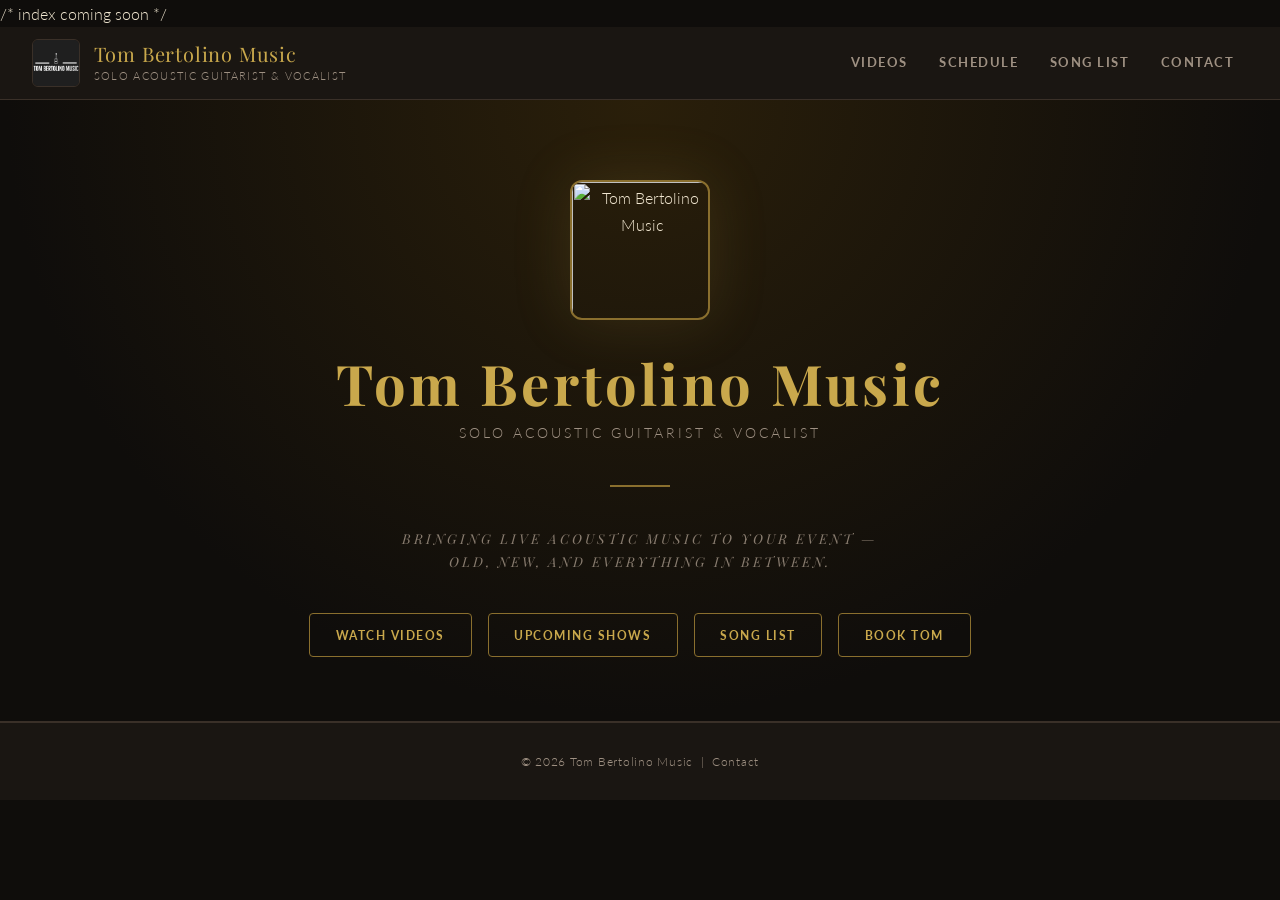
==== index.html @ b823c3ff "Update index.html" ====
/* index coming soon */
<!DOCTYPE html>
<html lang="en">
<head>
  <meta charset="UTF-8" />
  <meta name="viewport" content="width=device-width, initial-scale=1.0" />
  <title>Tom Bertolino Music</title>
  <meta name="description" content="Tom Bertolino – Solo acoustic guitarist and vocalist available for events in the St. Louis metro area." />
  <link rel="stylesheet" href="style.css" />
</head>
<body>

  <header>
    <a class="site-logo" href="index.html">
      <img src="tom_bertolino_logo.jpg" alt="Tom Bertolino Music Logo" />
      <span>
        <span class="site-title">Tom Bertolino Music</span>
        <span class="site-sub">Solo Acoustic Guitarist &amp; Vocalist</span>
      </span>
    </a>
    <nav>
      <a href="videos.html">Videos</a>
      <a href="schedule.html">Schedule</a>
      <a href="song-list.html">Song List</a>
      <a href="contact.html">Contact</a>
    </nav>
  </header>

  <section class="hero">
    <img class="hero-logo" src="logo.jpg" alt="Tom Bertolino Music" />
    <h1>Tom Bertolino Music</h1>
    <p>Solo Acoustic Guitarist &amp; Vocalist</p>
    <div class="hero-divider"></div>
    <p class="hero-tagline">Bringing live acoustic music to your event — old, new, and everything in between.</p>
    <div class="hero-nav">
      <a class="btn" href="videos.html">Watch Videos</a>
      <a class="btn" href="schedule.html">Upcoming Shows</a>
      <a class="btn" href="song-list.html">Song List</a>
      <a class="btn" href="contact.html">Book Tom</a>
    </div>
  </section>

  <footer>
    <p>&copy; <span id="yr"></span> Tom Bertolino Music &nbsp;|&nbsp; <a href="contact.html">Contact</a></p>
  </footer>

  <script>document.getElementById('yr').textContent = new Date().getFullYear();</script>
</body>
</html>
---- style.css ----
/* styles coming soon */
@import url('https://fonts.googleapis.com/css2?family=Playfair+Display:ital,wght@0,400;0,700;1,400&family=Lato:wght@300;400;700&display=swap');

/* ── CSS Variables ── */
:root {
  --bg:        #0f0d0b;
  --surface:   #1a1612;
  --card:      #221e19;
  --border:    #3a3028;
  --gold:      #c9a84c;
  --gold-dim:  #8a6f2e;
  --cream:     #f0e6d0;
  --muted:     #9e9082;
  --white:     #ffffff;
  --font-head: 'Playfair Display', Georgia, serif;
  --font-body: 'Lato', Helvetica, sans-serif;
}

/* ── Reset & Base ── */
*, *::before, *::after { box-sizing: border-box; margin: 0; padding: 0; }

html { scroll-behavior: smooth; }

body {
  background-color: var(--bg);
  color: var(--cream);
  font-family: var(--font-body);
  font-weight: 300;
  font-size: 16px;
  line-height: 1.7;
  min-height: 100vh;
}

a { color: var(--gold); text-decoration: none; transition: color 0.2s; }
a:hover { color: var(--cream); }

img { max-width: 100%; display: block; }

/* ── Header / Nav ── */
header {
  background: var(--surface);
  border-bottom: 1px solid var(--border);
  padding: 0 2rem;
  position: sticky;
  top: 0;
  z-index: 100;
  display: flex;
  align-items: center;
  justify-content: space-between;
  gap: 1rem;
  flex-wrap: wrap;
}

.site-logo {
  display: flex;
  align-items: center;
  gap: 0.85rem;
  padding: 0.75rem 0;
  text-decoration: none;
}

.site-logo img {
  width: 48px;
  height: 48px;
  border-radius: 6px;
  border: 1px solid var(--border);
}

.site-title {
  font-family: var(--font-head);
  font-size: 1.25rem;
  color: var(--gold);
  letter-spacing: 0.04em;
  line-height: 1.2;
}

.site-sub {
  font-family: var(--font-body);
  font-size: 0.7rem;
  color: var(--muted);
  letter-spacing: 0.12em;
  text-transform: uppercase;
  display: block;
}

nav {
  display: flex;
  gap: 0.25rem;
  flex-wrap: wrap;
  align-items: center;
}

nav a {
  color: var(--muted);
  font-size: 0.8rem;
  font-weight: 700;
  letter-spacing: 0.12em;
  text-transform: uppercase;
  padding: 0.5rem 0.85rem;
  border-radius: 4px;
  transition: color 0.2s, background 0.2s;
}

nav a:hover,
nav a.active {
  color: var(--gold);
  background: rgba(201,168,76,0.08);
}

/* ── Hero (index only) ── */
.hero {
  text-align: center;
  padding: 5rem 2rem 4rem;
  background: radial-gradient(ellipse at 50% 0%, #2a1f0a 0%, var(--bg) 70%);
  border-bottom: 1px solid var(--border);
}

.hero-logo {
  width: 140px;
  height: 140px;
  border-radius: 12px;
  border: 2px solid var(--gold-dim);
  margin: 0 auto 2rem;
  box-shadow: 0 0 60px rgba(201,168,76,0.15);
}

.hero h1 {
  font-family: var(--font-head);
  font-size: clamp(2.2rem, 5vw, 3.5rem);
  color: var(--gold);
  letter-spacing: 0.06em;
  line-height: 1.1;
  margin-bottom: 0.5rem;
}

.hero p {
  font-size: 0.85rem;
  letter-spacing: 0.22em;
  text-transform: uppercase;
  color: var(--muted);
  margin-bottom: 2.5rem;
}

.hero-divider {
  width: 60px;
  height: 2px;
  background: var(--gold-dim);
  margin: 0 auto 2.5rem;
}

.hero-tagline {
  font-family: var(--font-head);
  font-style: italic;
  font-size: 1.15rem;
  color: var(--cream);
  max-width: 480px;
  margin: 0 auto 2.5rem;
  opacity: 0.85;
}

.hero-nav {
  display: flex;
  justify-content: center;
  gap: 1rem;
  flex-wrap: wrap;
}

.btn {
  display: inline-block;
  padding: 0.65rem 1.6rem;
  border: 1px solid var(--gold-dim);
  border-radius: 4px;
  color: var(--gold);
  font-family: var(--font-body);
  font-size: 0.78rem;
  font-weight: 700;
  letter-spacing: 0.12em;
  text-transform: uppercase;
  transition: background 0.2s, color 0.2s, border-color 0.2s;
}

.btn:hover {
  background: var(--gold);
  color: var(--bg);
  border-color: var(--gold);
}

/* ── Page Header (inner pages) ── */
.page-header {
  padding: 3.5rem 2rem 2.5rem;
  text-align: center;
  background: radial-gradient(ellipse at 50% 0%, #2a1f0a 0%, var(--bg) 70%);
  border-bottom: 1px solid var(--border);
}

.page-header h1 {
  font-family: var(--font-head);
  font-size: clamp(1.8rem, 4vw, 2.8rem);
  color: var(--gold);
  letter-spacing: 0.06em;
}

.page-header p {
  color: var(--muted);
  font-size: 0.82rem;
  letter-spacing: 0.15em;
  text-transform: uppercase;
  margin-top: 0.4rem;
}

.page-divider {
  width: 50px;
  height: 2px;
  background: var(--gold-dim);
  margin: 1.2rem auto 0;
}

/* ── Main Content ── */
main {
  max-width: 1100px;
  margin: 0 auto;
  padding: 3rem 2rem 5rem;
}

/* ── Videos Grid ── */
.video-grid {
  display: grid;
  grid-template-columns: repeat(auto-fill, minmax(300px, 1fr));
  gap: 1.75rem;
}

.video-card {
  background: var(--card);
  border: 1px solid var(--border);
  border-radius: 8px;
  overflow: hidden;
  transition: border-color 0.2s, transform 0.2s;
}

.video-card:hover {
  border-color: var(--gold-dim);
  transform: translateY(-3px);
}

.video-embed {
  position: relative;
  width: 100%;
  padding-top: 56.25%;
  background: #000;
}

.video-embed iframe {
  position: absolute;
  top: 0; left: 0;
  width: 100%; height: 100%;
  border: none;
}

.video-title {
  padding: 0.85rem 1rem;
  font-family: var(--font-head);
  font-size: 0.95rem;
  color: var(--cream);
  border-top: 1px solid var(--border);
}

/* ── Schedule ── */
.schedule-list {
  display: flex;
  flex-direction: column;
  gap: 1.25rem;
}

.schedule-item {
  background: var(--card);
  border: 1px solid var(--border);
  border-left: 3px solid var(--gold-dim);
  border-radius: 6px;
  padding: 1.25rem 1.5rem;
  display: grid;
  grid-template-columns: auto 1fr auto;
  gap: 0.5rem 1.5rem;
  align-items: center;
}

.schedule-date {
  font-family: var(--font-head);
  font-size: 1rem;
  color: var(--gold);
  white-space: nowrap;
}

.schedule-venue {
  font-size: 0.95rem;
  color: var(--cream);
  font-weight: 400;
}

.schedule-location {
  font-size: 0.8rem;
  color: var(--muted);
  margin-top: 0.2rem;
}

.schedule-time {
  font-size: 0.78rem;
  color: var(--muted);
  letter-spacing: 0.06em;
  white-space: nowrap;
  text-align: right;
}

.no-shows {
  font-family: var(--font-head);
  font-style: italic;
  color: var(--muted);
  text-align: center;
  padding: 3rem 0;
}

/* ── Song List ── */
.song-intro {
  font-style: italic;
  color: var(--muted);
  text-align: center;
  margin-bottom: 2.5rem;
  font-size: 0.95rem;
}

.era-section {
  margin-bottom: 2.5rem;
}

.era-title {
  font-family: var(--font-head);
  font-size: 1.3rem;
  color: var(--gold);
  border-bottom: 1px solid var(--border);
  padding-bottom: 0.5rem;
  margin-bottom: 1rem;
  letter-spacing: 0.04em;
}

.song-columns {
  columns: 2;
  column-gap: 2rem;
}

@media (max-width: 600px) {
  .song-columns { columns: 1; }
}

.song-item {
  font-size: 0.88rem;
  color: var(--cream);
  padding: 0.2rem 0;
  break-inside: avoid;
}

.song-item .artist {
  color: var(--muted);
  font-size: 0.8rem;
}

/* ── Contact ── */
.contact-wrap {
  max-width: 560px;
  margin: 0 auto;
}

.contact-intro {
  text-align: center;
  color: var(--muted);
  margin-bottom: 2.5rem;
  font-size: 0.95rem;
}

.contact-form {
  display: flex;
  flex-direction: column;
  gap: 1.1rem;
}

.form-group {
  display: flex;
  flex-direction: column;
  gap: 0.35rem;
}

.form-group label {
  font-size: 0.75rem;
  font-weight: 700;
  letter-spacing: 0.1em;
  text-transform: uppercase;
  color: var(--muted);
}

.form-group input,
.form-group textarea {
  background: var(--card);
  border: 1px solid var(--border);
  border-radius: 5px;
  color: var(--cream);
  font-family: var(--font-body);
  font-size: 0.95rem;
  padding: 0.7rem 0.9rem;
  transition: border-color 0.2s;
  outline: none;
}

.form-group input:focus,
.form-group textarea:focus {
  border-color: var(--gold-dim);
}

.form-group textarea {
  resize: vertical;
  min-height: 130px;
}

.btn-submit {
  align-self: flex-start;
  background: transparent;
  cursor: pointer;
  font-family: var(--font-body);
}

.btn-submit:hover {
  background: var(--gold);
  color: var(--bg);
}

.form-success {
  display: none;
  background: rgba(201,168,76,0.1);
  border: 1px solid var(--gold-dim);
  border-radius: 6px;
  padding: 1rem 1.25rem;
  color: var(--gold);
  font-size: 0.9rem;
  text-align: center;
  margin-top: 1rem;
}

/* ── Footer ── */
footer {
  background: var(--surface);
  border-top: 1px solid var(--border);
  text-align: center;
  padding: 1.75rem 2rem;
  font-size: 0.78rem;
  color: var(--muted);
  letter-spacing: 0.06em;
}

footer a { color: var(--muted); }
footer a:hover { color: var(--gold); }

/* ── Responsive ── */
@media (max-width: 640px) {
  .schedule-item {
    grid-template-columns: 1fr;
    gap: 0.25rem;
  }
  .schedule-time { text-align: left; }
  header { padding: 0 1rem; }
  main { padding: 2rem 1rem 4rem; }
}
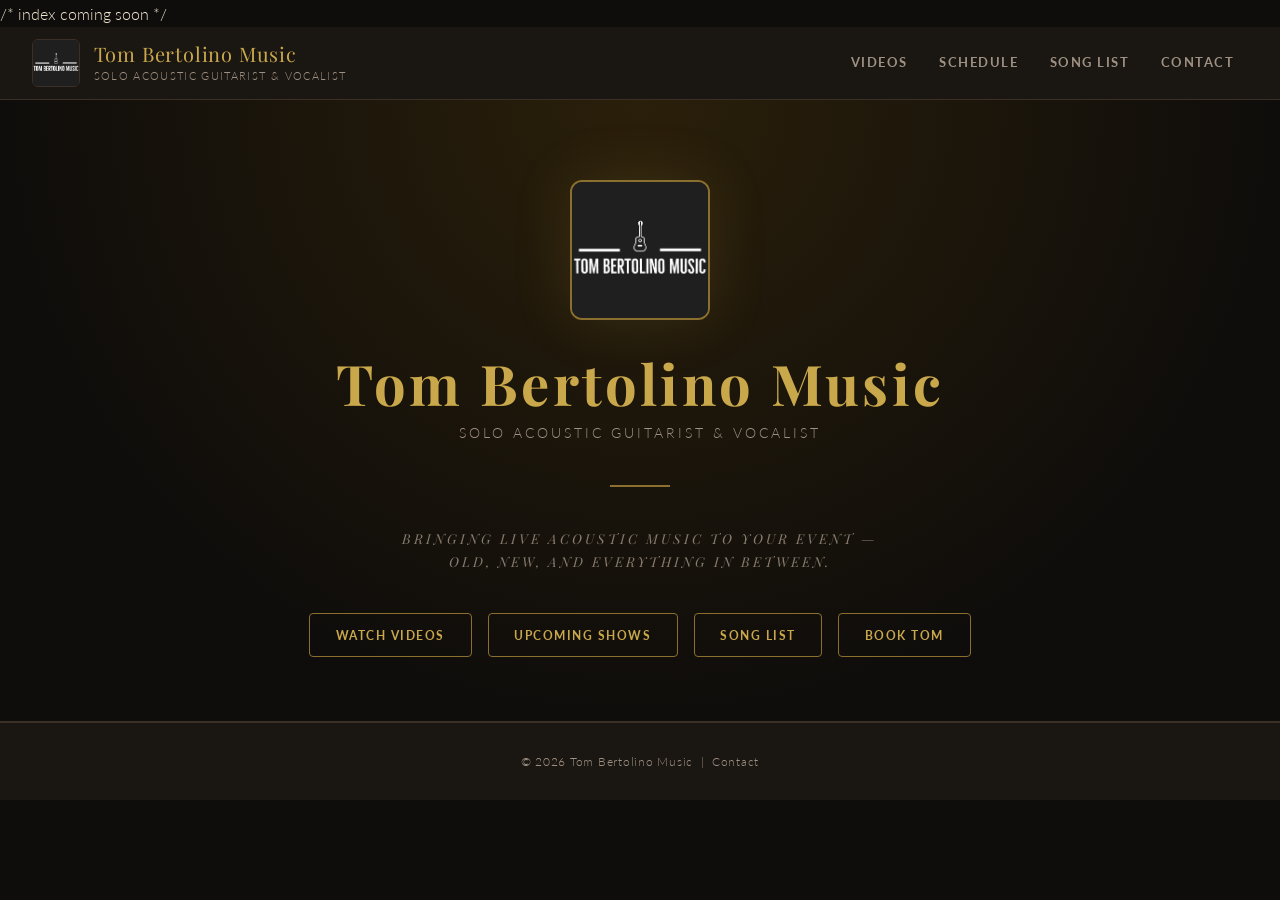
==== commit 908a07c7: "Update index.html" ====
--- a/index.html
+++ b/index.html
@@ -27,7 +27,7 @@
   </header>
 
   <section class="hero">
-    <img class="hero-logo" src="logo.jpg" alt="Tom Bertolino Music" />
+    <img class="hero-logo" src="tom_bertolino_logo.jpg" alt="Tom Bertolino Music" />
     <h1>Tom Bertolino Music</h1>
     <p>Solo Acoustic Guitarist &amp; Vocalist</p>
     <div class="hero-divider"></div>
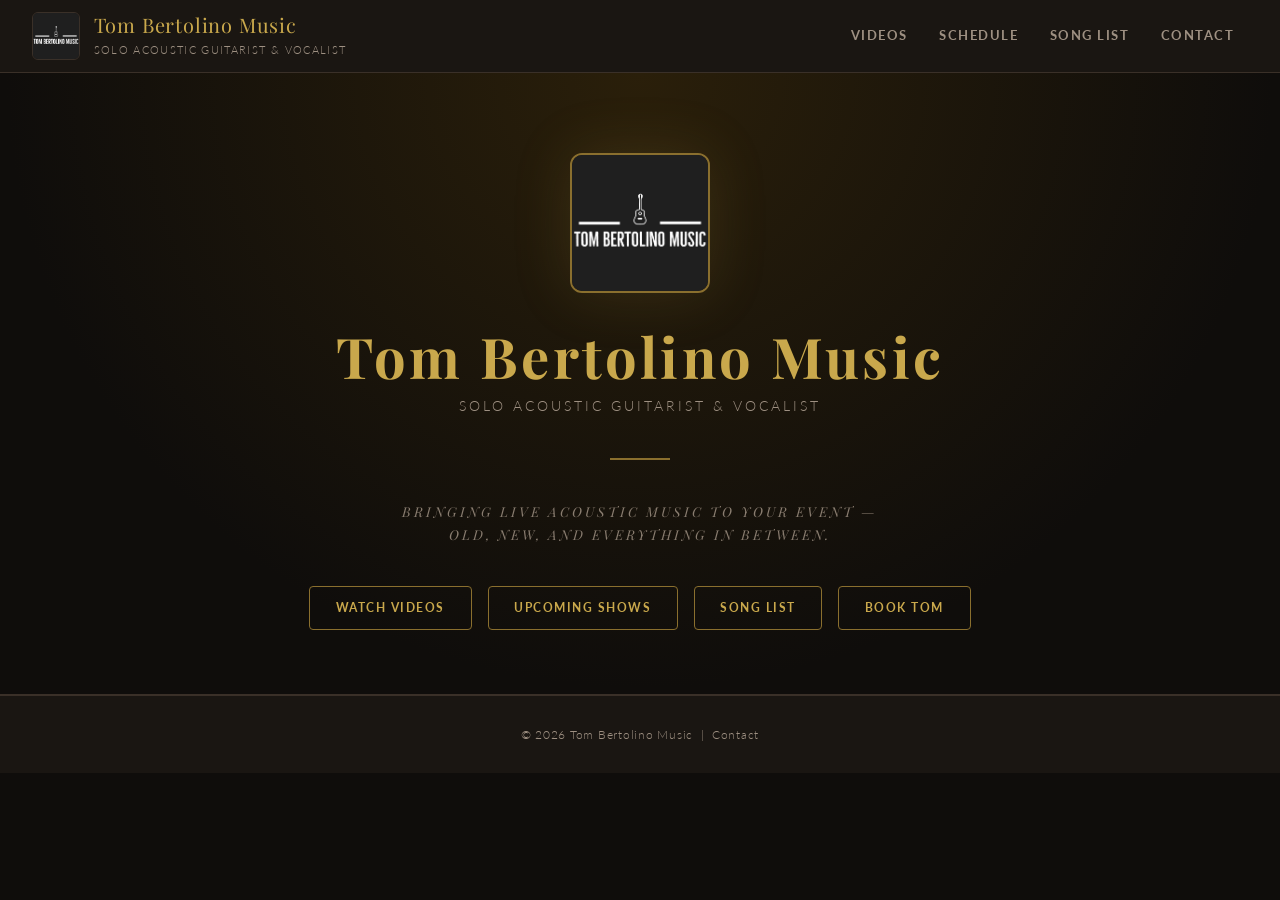
==== commit 3269530b: "Update index.html" ====
--- a/index.html
+++ b/index.html
@@ -1,4 +1,3 @@
-/* index coming soon */
 <!DOCTYPE html>
 <html lang="en">
 <head>
@@ -12,7 +11,7 @@
 
   <header>
     <a class="site-logo" href="index.html">
-      <img src="tom_bertolino_logo.jpg" alt="Tom Bertolino Music Logo" />
+      <img src="https://tebertol.github.io/tombertolinomusic.com/tom_bertolino_logo.jpg" alt="Tom Bertolino Music Logo" />
       <span>
         <span class="site-title">Tom Bertolino Music</span>
         <span class="site-sub">Solo Acoustic Guitarist &amp; Vocalist</span>
@@ -27,7 +26,7 @@
   </header>
 
   <section class="hero">
-    <img class="hero-logo" src="tom_bertolino_logo.jpg" alt="Tom Bertolino Music" />
+    <img class="hero-logo" src="https://tebertol.github.io/tombertolinomusic.com/tom_bertolino_logo.jpg" alt="Tom Bertolino Music" />
     <h1>Tom Bertolino Music</h1>
     <p>Solo Acoustic Guitarist &amp; Vocalist</p>
     <div class="hero-divider"></div>
--- a/style.css
+++ b/style.css
@@ -1,4 +1,3 @@
-/* styles coming soon */
 @import url('https://fonts.googleapis.com/css2?family=Playfair+Display:ital,wght@0,400;0,700;1,400&family=Lato:wght@300;400;700&display=swap');
 
 /* ── CSS Variables ── */
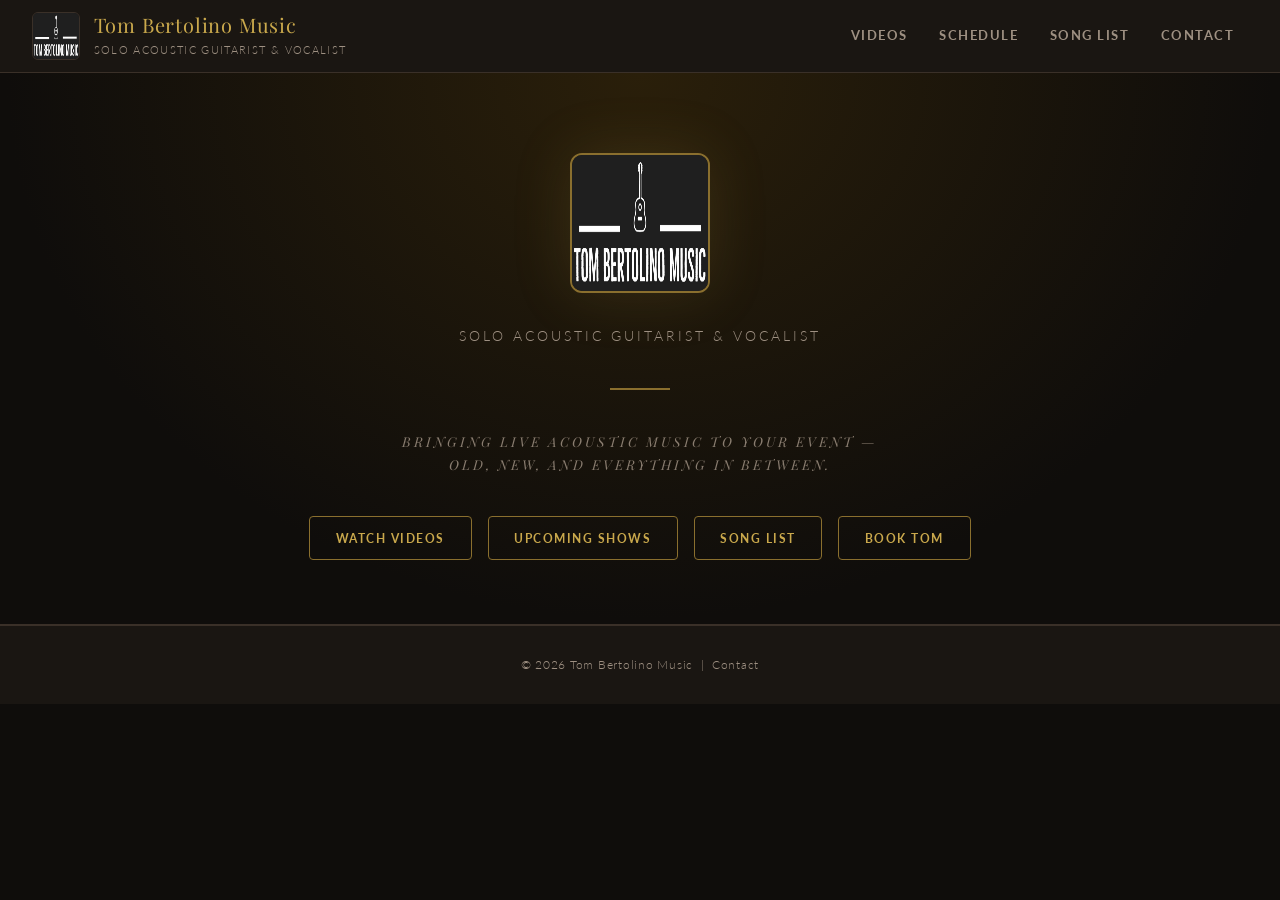
==== commit 5d4c70dc: "Update index.html" ====
--- a/index.html
+++ b/index.html
@@ -27,7 +27,7 @@
 
   <section class="hero">
     <img class="hero-logo" src="https://tebertol.github.io/tombertolinomusic.com/tom_bertolino_logo.jpg" alt="Tom Bertolino Music" />
-    <h1>Tom Bertolino Music</h1>
+    <!-- <h1>Tom Bertolino Music</h1> -->
     <p>Solo Acoustic Guitarist &amp; Vocalist</p>
     <div class="hero-divider"></div>
     <p class="hero-tagline">Bringing live acoustic music to your event — old, new, and everything in between.</p>
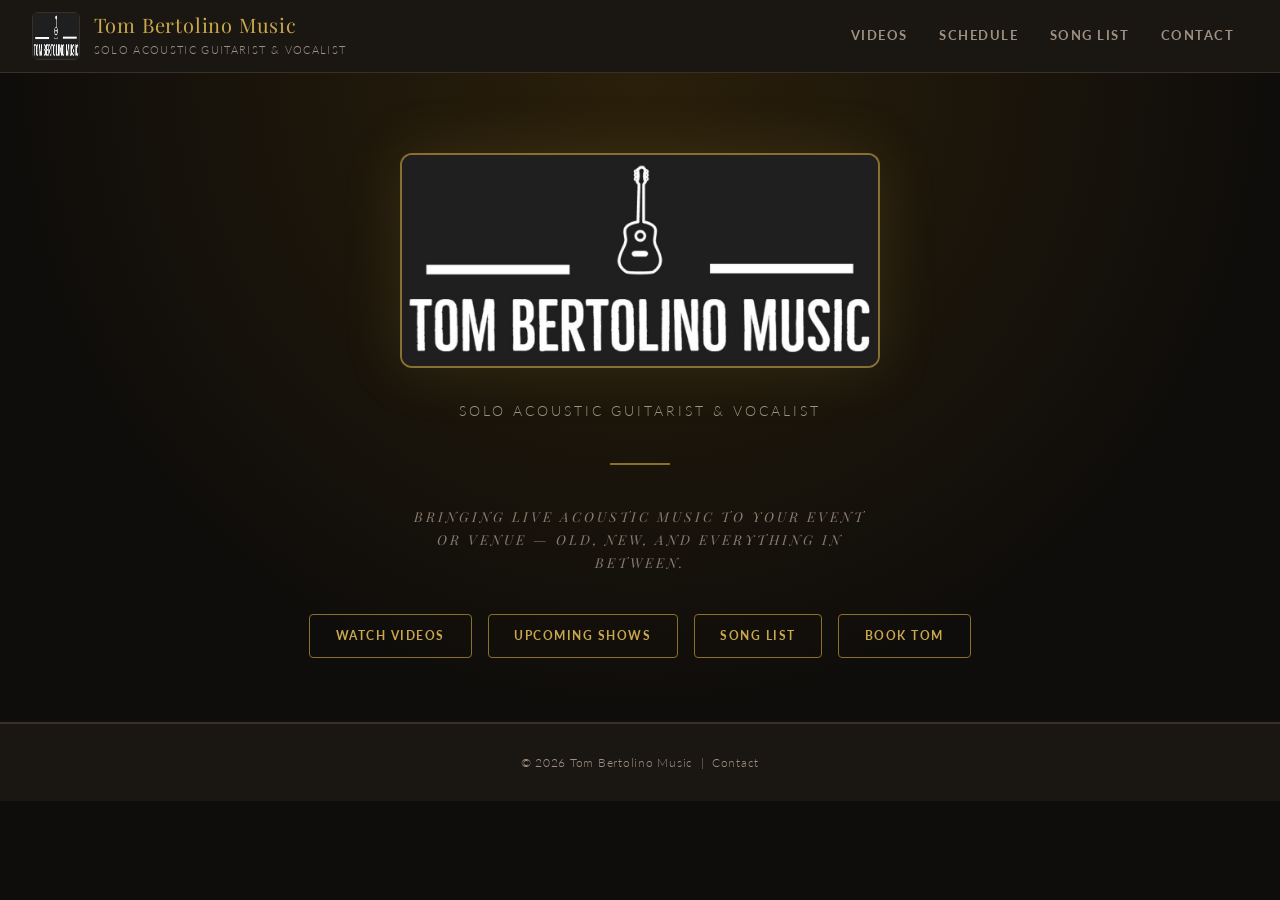
==== commit 3dca8acc: "Update index.html" ====
--- a/index.html
+++ b/index.html
@@ -30,7 +30,7 @@
     <!-- <h1>Tom Bertolino Music</h1> -->
     <p>Solo Acoustic Guitarist &amp; Vocalist</p>
     <div class="hero-divider"></div>
-    <p class="hero-tagline">Bringing live acoustic music to your event — old, new, and everything in between.</p>
+    <p class="hero-tagline">Bringing live acoustic music to your event or venue — old, new, and everything in between.</p>
     <div class="hero-nav">
       <a class="btn" href="videos.html">Watch Videos</a>
       <a class="btn" href="schedule.html">Upcoming Shows</a>
--- a/style.css
+++ b/style.css
@@ -115,8 +115,9 @@
 }
 
 .hero-logo {
-  width: 140px;
-  height: 140px;
+  width: 100%;
+  max-width: 480px;
+  height: auto;
   border-radius: 12px;
   border: 2px solid var(--gold-dim);
   margin: 0 auto 2rem;
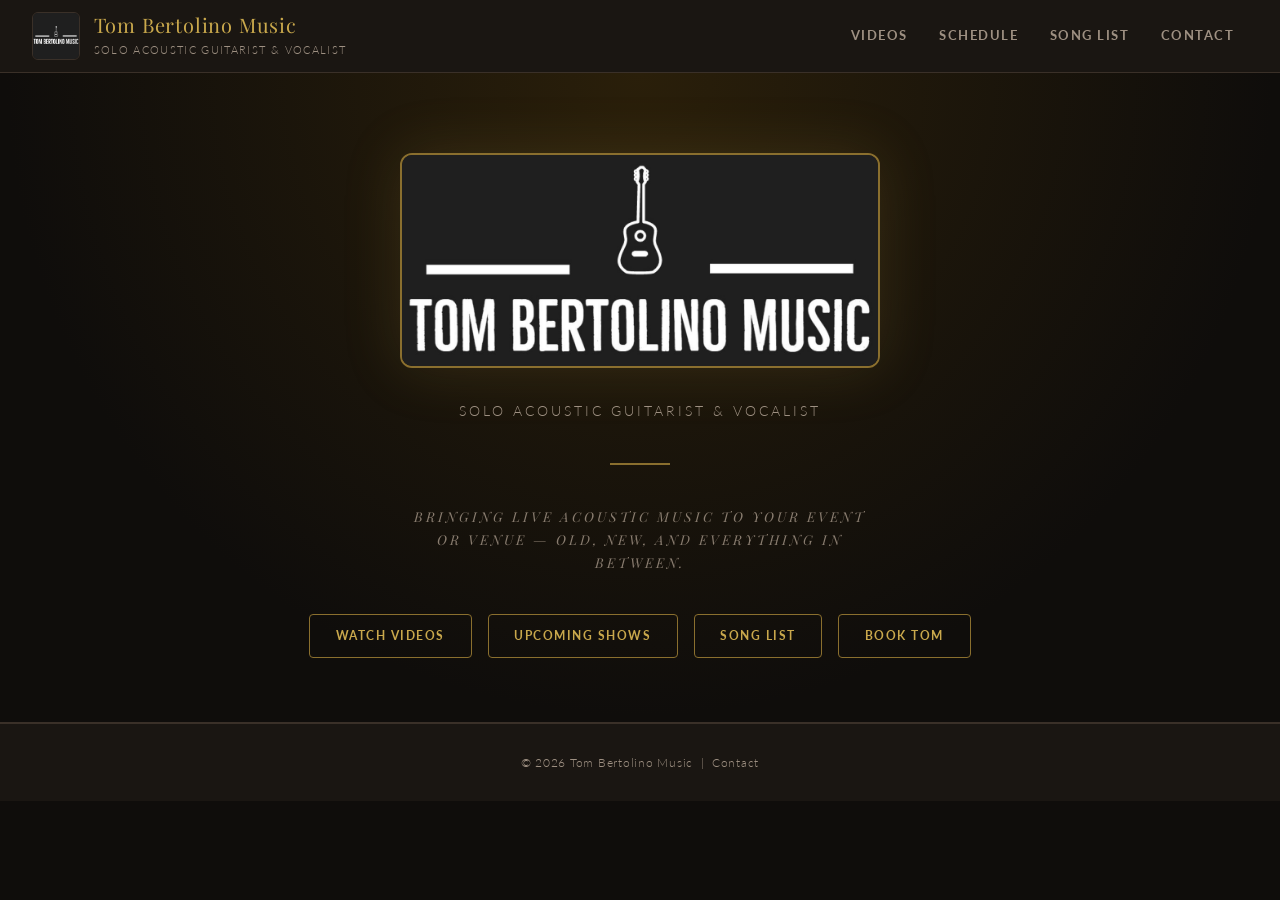
==== commit 16cff92d: "Update index.html" ====
--- a/index.html
+++ b/index.html
@@ -11,7 +11,7 @@
 
   <header>
     <a class="site-logo" href="index.html">
-      <img src="https://tebertol.github.io/tombertolinomusic.com/tom_bertolino_logo.jpg" alt="Tom Bertolino Music Logo" />
+      <img src="tom_bertolino_logo2.jpg" alt="Tom Bertolino Music Logo" />
       <span>
         <span class="site-title">Tom Bertolino Music</span>
         <span class="site-sub">Solo Acoustic Guitarist &amp; Vocalist</span>
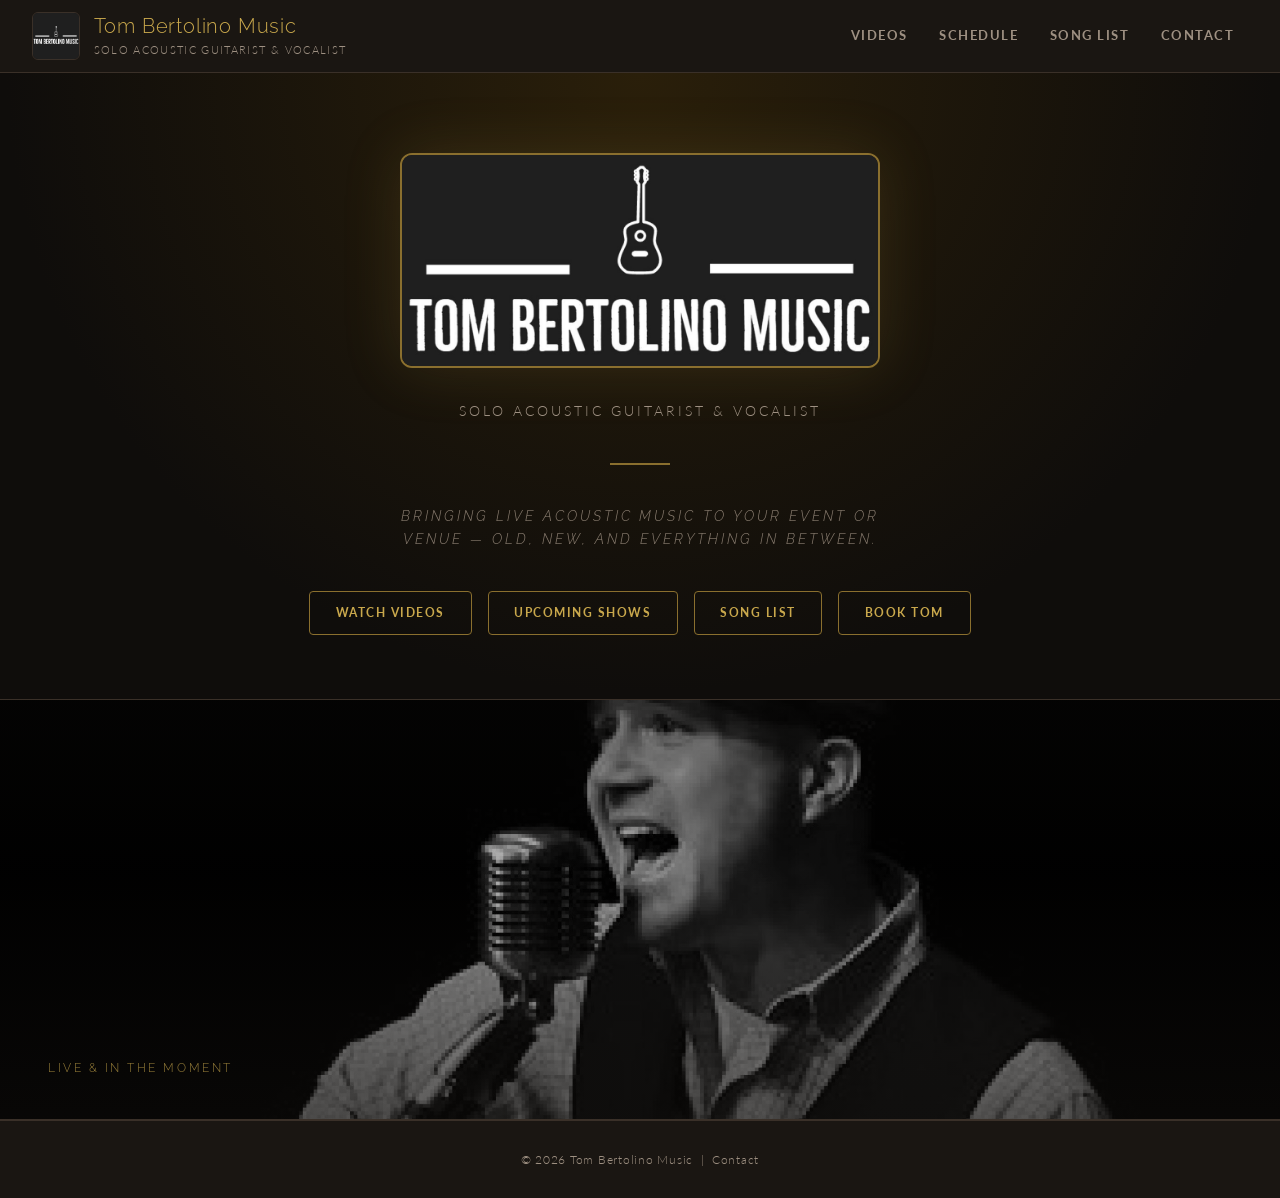
==== commit e9f45d81: "Add files via upload" ====
--- a/index.html
+++ b/index.html
@@ -39,6 +39,14 @@
     </div>
   </section>
 
+  <!-- Full-width performance photo -->
+  <div class="hero-photo">
+    <img src="tom_bertolino_black_white_pic_singing_1.jpg" alt="Tom Bertolino performing live" />
+    <div class="hero-photo-overlay">
+      <span class="hero-photo-caption">Live &amp; in the moment</span>
+    </div>
+  </div>
+
   <footer>
     <p>&copy; <span id="yr"></span> Tom Bertolino Music &nbsp;|&nbsp; <a href="contact.html">Contact</a></p>
   </footer>
--- a/style.css
+++ b/style.css
@@ -1,4 +1,4 @@
-@import url('https://fonts.googleapis.com/css2?family=Playfair+Display:ital,wght@0,400;0,700;1,400&family=Lato:wght@300;400;700&display=swap');
+@import url('https://fonts.googleapis.com/css2?family=Playfair+Display:ital,wght@0,400;0,700;1,400&family=Lato:wght@300;400;700&family=Raleway:wght@700&display=swap');
 
 /* ── CSS Variables ── */
 :root {
@@ -11,7 +11,7 @@
   --cream:     #f0e6d0;
   --muted:     #9e9082;
   --white:     #ffffff;
-  --font-head: 'Playfair Display', Georgia, serif;
+  --font-head: 'Raleway', Helvetica, sans-serif;
   --font-body: 'Lato', Helvetica, sans-serif;
 }
 
@@ -183,6 +183,77 @@
   background: var(--gold);
   color: var(--bg);
   border-color: var(--gold);
+}
+
+/* ── Hero Photo Strip (index only) ── */
+.hero-photo {
+  position: relative;
+  width: 100%;
+  height: 420px;
+  overflow: hidden;
+  border-bottom: 1px solid var(--border);
+}
+
+.hero-photo img {
+  width: 100%;
+  height: 100%;
+  object-fit: cover;
+  object-position: center 20%;
+  display: block;
+  filter: brightness(0.72);
+}
+
+.hero-photo-overlay {
+  position: absolute;
+  inset: 0;
+  background: linear-gradient(
+    to bottom,
+    rgba(15,13,11,0.25) 0%,
+    rgba(15,13,11,0.05) 40%,
+    rgba(15,13,11,0.55) 100%
+  );
+  display: flex;
+  align-items: flex-end;
+  padding: 2.5rem 3rem;
+}
+
+.hero-photo-caption {
+  font-family: var(--font-head);
+  font-size: 0.72rem;
+  letter-spacing: 0.22em;
+  text-transform: uppercase;
+  color: rgba(201,168,76,0.75);
+}
+
+/* ── Page Photo Banner (inner pages) ── */
+.photo-banner {
+  position: relative;
+  width: 100%;
+  height: 200px;
+  overflow: hidden;
+  border-bottom: 1px solid var(--border);
+}
+
+.photo-banner img {
+  width: 100%;
+  height: 100%;
+  object-fit: cover;
+  object-position: center center;
+  display: block;
+  filter: brightness(0.55) saturate(0.85);
+}
+
+.photo-banner::after {
+  content: '';
+  position: absolute;
+  inset: 0;
+  background: linear-gradient(
+    to bottom,
+    rgba(15,13,11,0.3) 0%,
+    rgba(15,13,11,0.0) 50%,
+    rgba(15,13,11,0.5) 100%
+  );
+  pointer-events: none;
 }
 
 /* ── Page Header (inner pages) ── */
@@ -465,4 +536,7 @@
   .schedule-time { text-align: left; }
   header { padding: 0 1rem; }
   main { padding: 2rem 1rem 4rem; }
-}
+  .hero-photo { height: 260px; }
+  .hero-photo-overlay { padding: 1.5rem; }
+  .photo-banner { height: 130px; }
+}
